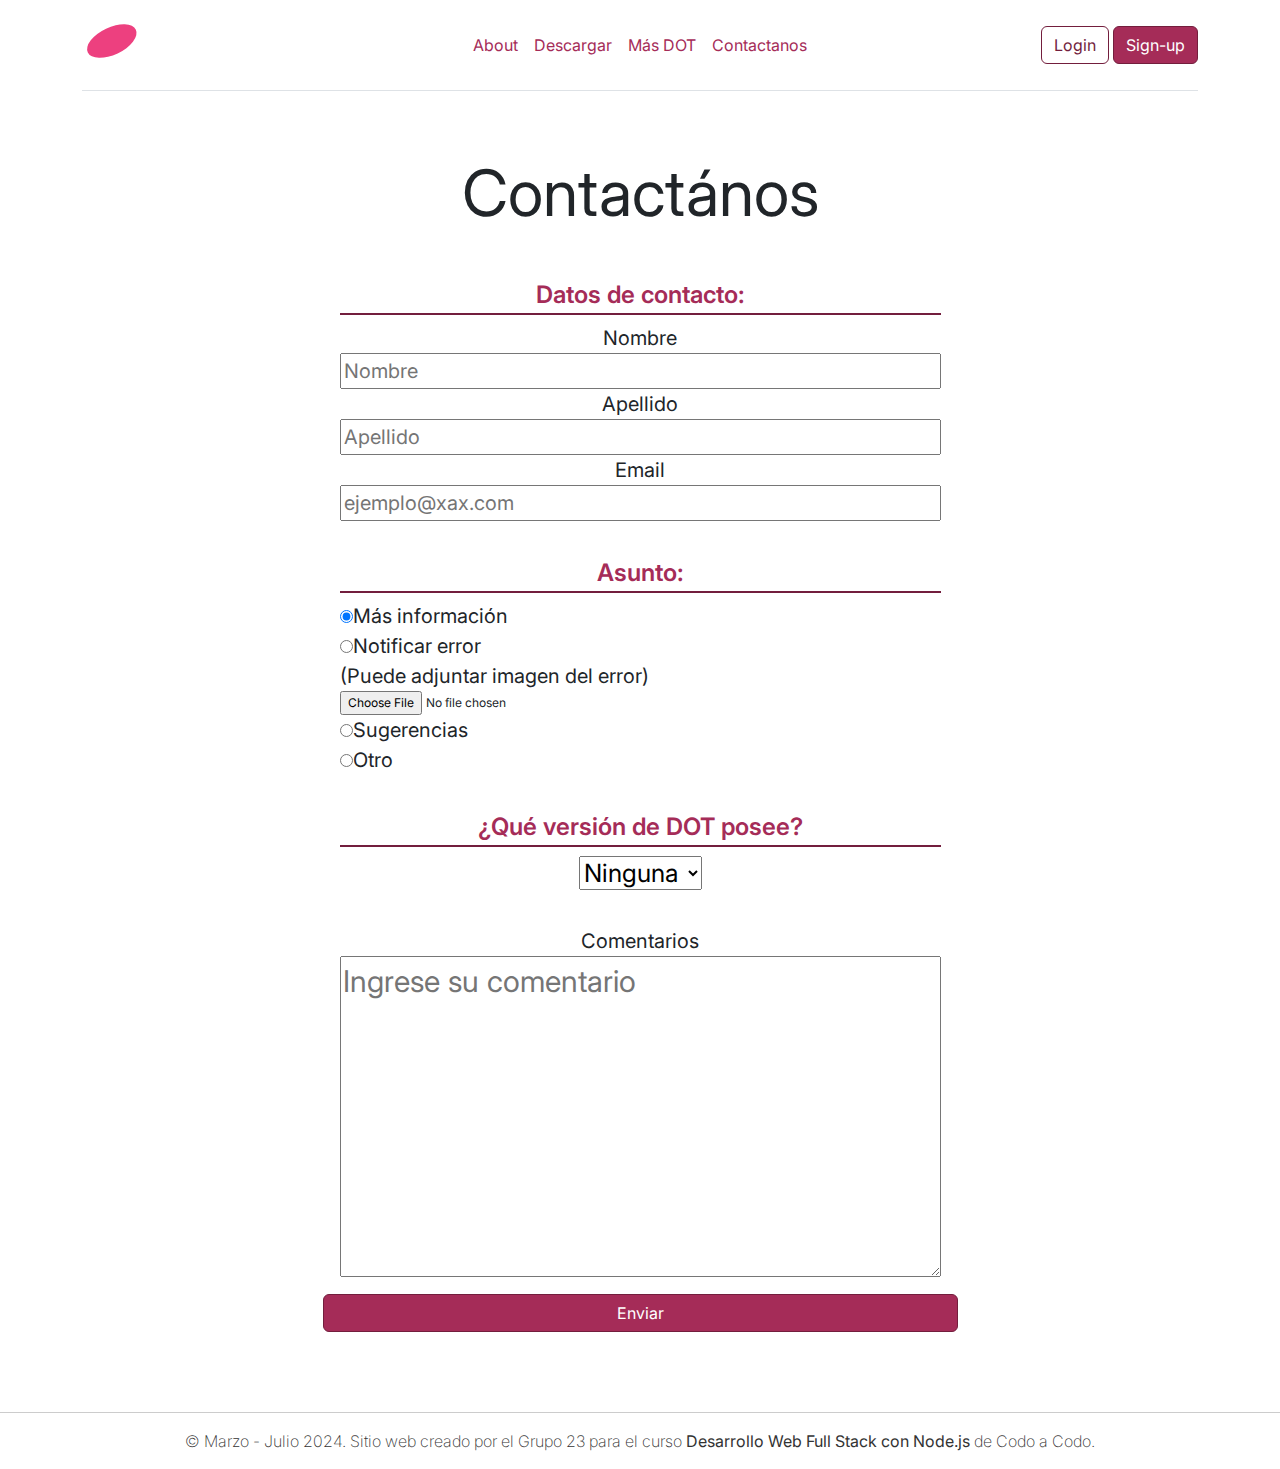
==== contacto.html @ 473b7c40 "agrego formulario" ====
<!DOCTYPE html>
<html lang="es">
  <head>
    <meta charset="UTF-8">
    <style>
      @import url("https://fonts.googleapis.com/css2?family=Inter:wght@100..900&display=swap");
    </style>
    <link
      href="https://cdn.jsdelivr.net/npm/bootstrap@5.3.3/dist/css/bootstrap.min.css"
      rel="stylesheet"
      integrity="sha384-QWTKZyjpPEjISv5WaRU9OFeRpok6YctnYmDr5pNlyT2bRjXh0JMhjY6hW+ALEwIH"
      crossorigin="anonymous"
    />
    <meta name="viewport" content="width=device-width, initial-scale=1.0">
    <title>Contacto</title>
    <link rel="stylesheet" href="/res/style-contacto.css">
    <link rel="stylesheet" href="/res/style-core.css" />
    
  </head>
  <body>
    <nav>
      <div class="container">
        <header
          class="d-flex flex-wrap align-items-center justify-content-center justify-content-md-between py-3 mb-4 border-bottom"
        >
          <div class="col-md-3 mb-2 mb-md-0">
            <a
              href="../index.html"
              class="d-inline-flex link-body-emphasis text-decoration-none"
            >
              <img
                src="../favicon/logos sol/Logo32x32.svg"
                alt="Isotipo de la aplicacion Dot. Un circulo, en diagonal de un color rosa fuerte."
                width="60"
              />
            </a>
          </div>
          <ul
            class="nav col-12 col-md-auto mb-2 justify-content-center mb-md-0"
          >
            <!-- <li><a href="#" class="nav-link px-2 link-secondary">Home</a></li> -->
            <li>
              <a href="/html/about.html" class="nav-link px-2">About</a>
            </li>
            <li><a href="#" class="nav-link px-2">Descargar</a></li>
            <li><a href="#" class="nav-link px-2">Más DOT</a></li>
            <li><a href="/html/contacto.html" class="nav-link px-2">Contactanos</a></li>
          </ul>

          <!--- CODIGO PARA LOGIN Y SING UP --->
          <div class="col-md-3 text-end">
            <button type="button" class="btn btn-outline-primary">Login</button>
            <button type="button" class="btn btn-primary">Sign-up</button>
          </div>
        </header>
      </div>
    </nav>

  <main>
  <h2>Contactános</h2>


    <form class="form">

      <fieldset id="datos_contacto">
        <legend>Datos de contacto:</legend>

        <label for="name">Nombre</label>
        <input type="text" id="name" name="name" value="" placeholder="Nombre" minlength="3" required>

        
        <label for="apellido">Apellido</label>
        <input type="text" id="apellido" name="apellido" value="" placeholder="Apellido" minlength="3" required>
        

        <label for="mail">Email</label>
        <input type="email" name="mail" id="mail" placeholder="ejemplo@xax.com" required>

      </fieldset>

        <fieldset id="asunto">
          <legend>Asunto:</legend>

          <label>
          <input type="radio" name="asunto" value="informacion" checked>Más información
          </label>
          
          <label>
          <input type="radio" name="asunto" value="error">Notificar error
          </label>

          <label for="imagen_error">(Puede adjuntar imagen del error)</label>
          <input
          type="file"
          id="imagen_error"
          name="imagen_error"
          accept=".jpg, .jpeg, .png">
        

          <label>
          <input type="radio" name="asunto" value="sugerencia">Sugerencias
          </label>

          <label>
          <input type="radio" name="asunto" value="otro">Otro
          </label>
          
        </fieldset>

        <fieldset>
          <legend>¿Qué versión de DOT posee?</legend>
          <select name="version" id="version">
            <option value="ninguna">Ninguna</option>
            <option value="free">Free</option>
            <option value="premium">Premium</option>
          </select>
        </fieldset>


        <div id="div_comentarios">
        <label for="comentarios">Comentarios</label>
        <textarea cols="25" rows="7" id="comentarios" placeholder="Ingrese su comentario" ></textarea>
        </div>
        

        
        <input type="hidden" name="url" value="127.0.0.1:5500">
        
        
        
        <button class="btn btn-primary" type="submit">Enviar</button>
    </form>

  </main>

  <footer>
    <hr />
    <p>
      &copy; Marzo - Julio 2024. Sitio web creado por el Grupo 23 para el
      curso <strong>Desarrollo Web Full Stack con Node.js</strong> de Codo a
      Codo.
    </p>
  </footer>
  <script
    src="https://cdn.jsdelivr.net/npm/bootstrap@5.3.3/dist/js/bootstrap.bundle.min.js"
    integrity="sha384-YvpcrYf0tY3lHB60NNkmXc5s9fDVZLESaAA55NDzOxhy9GkcIdslK1eN7N6jIeHz"
    crossorigin="anonymous"
  ></script>

    <script src="contacto.js"></script>

  </body>
</html>
---- res/style-contacto.css ----
@import url("https://fonts.googleapis.com/css2?family=Inter:slnt,wght@-10..0,100..900&display=swap");
/* #731E3D
#A52C58
ED407F */

form {
  
    /* font-family: "Beladosima", sans-serif;
    background-color:#FC7300;
    opacity: 0.8; */
    margin:auto;
    padding: 20px;
    display: flex;
    flex-direction: column;
    align-content: flex-start;
    text-align: center;
    align-self: center;
    /* border: solid 1px black; */
  }

  fieldset{
    margin: 17px;

  }

  legend {
    font-weight: 600;
    color: #A52C58;
    border-bottom: solid 2px #731E3D;
    }
    

   #datos_contacto{
    display: flex;
    flex-direction: column;

  }

  #asunto{
    display: flex;
    flex-direction: column;
    align-items: start;

  }

  #imagen_error{
    font-size: 17px;
  }

  #div_comentarios{
    display: flex;
    flex-direction: column;
    margin: 17px;
  }

  /* button{
    font-size: 18px;
    font-weight: 700;
    text-align: center;
    padding: 7px;
    margin-top: 35px;
    margin-right: 10px;
    margin-bottom: 15px;
    border-radius: 5px;
    align-self: center;
   } */
   
  
   @media screen and (min-width: 320px) {
    form {
        /* font-size: 35px; */
        width: 100%;
      }
      label, input {
        /* font-size: 35px; */
        
      }
      #imagen_error{
        font-size: 12px;
      }
      #comentarios{
        width: 100%;
        align-self: center;
      }
      }
  
    @media screen and (min-width: 768px) {
        form{
            font-size: 25px;
            width: 70%;
          }
           input, textarea {
            font-size: 30px;
            
          } 
          label {
            font-size: 30px;
            
          }
            }

    @media screen and (min-width: 1024px) {
        form{
            width: 75vh;
          }
          label,input {
            font-size: 20px;
            
          }
            }
---- res/style-core.css ----
:root {
  --text-standard: #050505;
  --background-standard: #fefdfdaf;
  --input-text #050505;
  --input-back: #bebebe;
  --input-focus: #f0f0f0;
  --light-header: #d9d9da;
  --dark-header: #333333;
}

@media (prefers-color-scheme: dark) {
  :root {
    --text-standard: #f5f5f5;
    --background-standard: #090909;
    --input-text #f5f5f5;
    --input-back: #2d2d2d;
    --input-focus: #5f5f5f;
    --light-header: #212121;
    --dark-header: #b5b5b5;
  }
}

@import url("https://fonts.googleapis.com/css2?family=Inter:slnt,wght@-10..0,100..900&display=swap");

body{
font-family: 'inter';
}

main{
  margin: 20px;
  padding: 40px;
}

h1{
    font-family: 'inter';
    font-size: 5em;
    text-align: center;
    font-weight: 700;
}

h2{
    font-family: 'inter';
    font-size: 4em;
    text-align: center;
    font-weight: 400;
}

h3{
    font-family: 'inter';
    text-align: center;
    font-size: 3em;
    font-weight: 300;
    }

h4{
      font-family: 'inter';
      font-style: italic;
      text-align: center;
      font-weight: 100;
    }

nav .navbar-nav{
    list-style-type: none;
}

a{
    text-decoration: none;
}

.nav-link {
    color: #A52C58;
}

.link-secondary {
    color: #731E3D;
}

.nav-link:hover {
    color: #731E3D;
}

.btn-outline-primary {
    border-color: #731E3D ;
color: #731E3D;
}

.btn-outline-primary:hover {
background-color: #731E3D;
border-color: #731E3D;
}

.btn-primary {
  background-color: #A52C58;
border-color: #731E3D;
}

.btn-primary:hover {
  background-color: #731E3D;
  border-color: #731E3D;
}

a:visited {
  color: #731E3D;
}

/*FOOTER*/
footer {
  color:  #333;
  font-weight: 200;
  text-align: center;
}
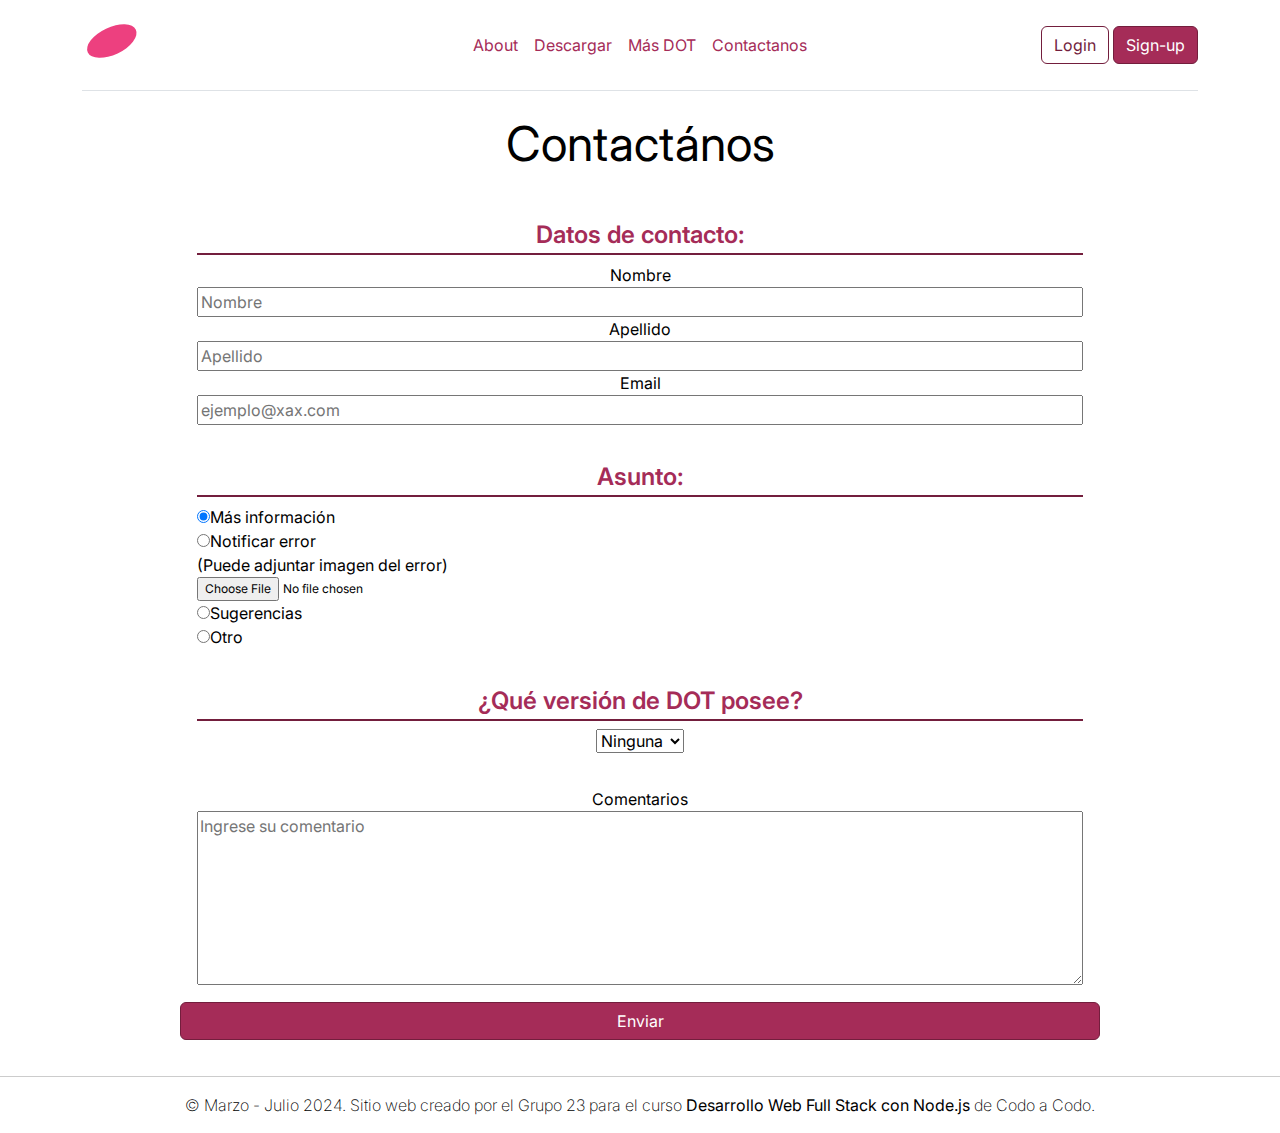
==== commit 96c5a70d: "cree clase flex" ====
--- a/contacto.html
+++ b/contacto.html
@@ -62,7 +62,7 @@
 
     <form class="form">
 
-      <fieldset id="datos_contacto">
+      <fieldset class="flex">
         <legend>Datos de contacto:</legend>
 
         <label for="name">Nombre</label>
@@ -78,7 +78,7 @@
 
       </fieldset>
 
-        <fieldset id="asunto">
+        <fieldset class="flex asunto">
           <legend>Asunto:</legend>
 
           <label>
@@ -117,7 +117,7 @@
         </fieldset>
 
 
-        <div id="div_comentarios">
+        <div class="flex div_comentarios">
         <label for="comentarios">Comentarios</label>
         <textarea cols="25" rows="7" id="comentarios" placeholder="Ingrese su comentario" ></textarea>
         </div>
--- a/res/style-contacto.css
+++ b/res/style-contacto.css
@@ -1,111 +1,73 @@
 @import url("https://fonts.googleapis.com/css2?family=Inter:slnt,wght@-10..0,100..900&display=swap");
-/* #731E3D
-#A52C58
-ED407F */
 
 form {
-  
-    /* font-family: "Beladosima", sans-serif;
-    background-color:#FC7300;
-    opacity: 0.8; */
-    margin:auto;
-    padding: 20px;
-    display: flex;
-    flex-direction: column;
-    align-content: flex-start;
-    text-align: center;
-    align-self: center;
-    /* border: solid 1px black; */
+  margin: auto;
+  padding: 20px;
+  display: flex;
+  flex-direction: column;
+  align-content: flex-start;
+  text-align: center;
+  align-self: center;
+}
+
+fieldset {
+  margin: 17px;
+}
+
+legend {
+  font-weight: 600;
+  color: var(--accent-main);
+  border-bottom: solid 2px var(--accent-secondary);
+}
+
+.flex {
+  display: flex;
+  flex-direction: column;
+}
+
+.asunto {
+  align-items: start;
+}
+
+#imagen_error {
+  font-size: 17px;
+}
+
+.div_comentarios {
+  margin: 17px;
+}
+
+label,
+input {
+  font-size: 1rem;
+}
+
+@media (min-width: 320px) {
+  h2 {
+    font-size: 1.5rem;
   }
 
-  fieldset{
-    margin: 17px;
-
+  form {
+    width: 100%;
   }
 
-  legend {
-    font-weight: 600;
-    color: #A52C58;
-    border-bottom: solid 2px #731E3D;
-    }
-    
+  #imagen_error {
+    font-size: 12px;
+  }
+  #comentarios {
+    width: 100%;
+    align-self: center;
+  }
+}
 
-   #datos_contacto{
-    display: flex;
-    flex-direction: column;
+@media (min-width: 768px) {
+  form {
+    width: 70%;
+  }
+}
 
+@media (min-width: 1024px) {
+  form {
+    width: 75%;
   }
-
-  #asunto{
-    display: flex;
-    flex-direction: column;
-    align-items: start;
-
-  }
-
-  #imagen_error{
-    font-size: 17px;
-  }
-
-  #div_comentarios{
-    display: flex;
-    flex-direction: column;
-    margin: 17px;
-  }
-
-  /* button{
-    font-size: 18px;
-    font-weight: 700;
-    text-align: center;
-    padding: 7px;
-    margin-top: 35px;
-    margin-right: 10px;
-    margin-bottom: 15px;
-    border-radius: 5px;
-    align-self: center;
-   } */
-   
-  
-   @media screen and (min-width: 320px) {
-    form {
-        /* font-size: 35px; */
-        width: 100%;
-      }
-      label, input {
-        /* font-size: 35px; */
-        
-      }
-      #imagen_error{
-        font-size: 12px;
-      }
-      #comentarios{
-        width: 100%;
-        align-self: center;
-      }
-      }
-  
-    @media screen and (min-width: 768px) {
-        form{
-            font-size: 25px;
-            width: 70%;
-          }
-           input, textarea {
-            font-size: 30px;
-            
-          } 
-          label {
-            font-size: 30px;
-            
-          }
-            }
-
-    @media screen and (min-width: 1024px) {
-        form{
-            width: 75vh;
-          }
-          label,input {
-            font-size: 20px;
-            
-          }
-            }
-  +}
--- a/res/style-core.css
+++ b/res/style-core.css
@@ -1,112 +1,137 @@
+@import url("https://fonts.googleapis.com/css2?family=Inter:slnt,wght@-10..0,100..900&display=swap");
+
 :root {
-  --text-standard: #050505;
-  --background-standard: #fefdfdaf;
-  --input-text #050505;
-  --input-back: #bebebe;
-  --input-focus: #f0f0f0;
-  --light-header: #d9d9da;
-  --dark-header: #333333;
+    --text-standard: #000000;
+    --text-inverted: #ffffff;
+    --background-standard: #ffffff;
+    --accent-main: #a52c58;
+    --accent-secondary: #731e3d;
+    --accent-secondary-s: #731e3d59;
+    --footer-text: #333333;
 }
 
 @media (prefers-color-scheme: dark) {
   :root {
-    --text-standard: #f5f5f5;
-    --background-standard: #090909;
-    --input-text #f5f5f5;
-    --input-back: #2d2d2d;
-    --input-focus: #5f5f5f;
-    --light-header: #212121;
-    --dark-header: #b5b5b5;
+    --text-standard: #ffffff;
+    --text-inverted: #000000;
+    --background-standard: #000000;
+    --accent-main: #e6a0e6;
+    --accent-secondary: #d4a190;
+    --accent-secondary-s: #d4a19059;
+    --footer-text: #bbbbbb;
   }
 }
 
-@import url("https://fonts.googleapis.com/css2?family=Inter:slnt,wght@-10..0,100..900&display=swap");
 
 body{
-font-family: 'inter';
+    font-family: 'inter';
+    background-color: var(--background-standard);
+    color: var(--text-standard);
 }
 
-main{
-  margin: 20px;
-  padding: 40px;
+.base {
+    margin-left: auto;
+    margin-right: auto;
+    max-width: 800px;
+    border-left-style: solid;
+    border-right-style: solid;
+    padding-left: 2vw;
+    padding-right: 2vw;
 }
 
-h1{
+.spacer {
+    margin-bottom: 4rem;
+}
+
+h1 {
     font-family: 'inter';
-    font-size: 5em;
+    font-size: 5rem;
     text-align: center;
     font-weight: 700;
+    color: var(--text-standard);
 }
 
-h2{
+h2 {
     font-family: 'inter';
-    font-size: 4em;
+    font-size: 3rem;
     text-align: center;
     font-weight: 400;
+    color: var(--text-standard);
 }
 
-h3{
+h3 {
     font-family: 'inter';
     text-align: center;
-    font-size: 3em;
+    font-size: 1.5rem;
     font-weight: 300;
-    }
+    color: var(--text-standard);
+}
 
-h4{
-      font-family: 'inter';
-      font-style: italic;
-      text-align: center;
-      font-weight: 100;
-    }
+p {
+    font-family: 'inter';
+    font-size: 1rem;
+    color: var(--text-standard);
+}
 
+ul {
+    list-style-image: linear-gradient(to left bottom, red, blue);
+    color: var(--text-standard);
+}
+
+.blist {
+    font-family: 'inter';
+    font-size: 1.5rem;
+}
 nav .navbar-nav{
     list-style-type: none;
 }
 
-a{
+nav a{
     text-decoration: none;
 }
 
 .nav-link {
-    color: #A52C58;
+    color: var(--accent-main);
 }
 
 .link-secondary {
-    color: #731E3D;
+    color: var(--accent-secondary);
 }
 
 .nav-link:hover {
-    color: #731E3D;
+    color: var(--accent-secondary);
 }
 
 .btn-outline-primary {
-    border-color: #731E3D ;
-color: #731E3D;
+    border-color: var(--accent-secondary) ;
+    color: var(--accent-secondary);
 }
 
 .btn-outline-primary:hover {
-background-color: #731E3D;
-border-color: #731E3D;
+    background-color: var(--accent-secondary);
+    border-color: var(--accent-secondary);
 }
 
 .btn-primary {
-  background-color: #A52C58;
-border-color: #731E3D;
+    background-color: var(--accent-main);
+    border-color: var(--accent-secondary);
+    color:var(--text-inverted);
 }
 
 .btn-primary:hover {
-  background-color: #731E3D;
-  border-color: #731E3D;
+    background-color: var(--accent-secondary);
+    border-color: var(--accent-secondary);
+    color:var(--text-inverted);
 }
 
 a:visited {
-  color: #731E3D;
+    color: var(--accent-secondary);
 }
 
 /*FOOTER*/
 footer {
-  color:  #333;
-  font-weight: 200;
-  text-align: center;
+    color:  var(--footer-text);
+    font-weight: 200;
+    text-align: center;
 }
 
